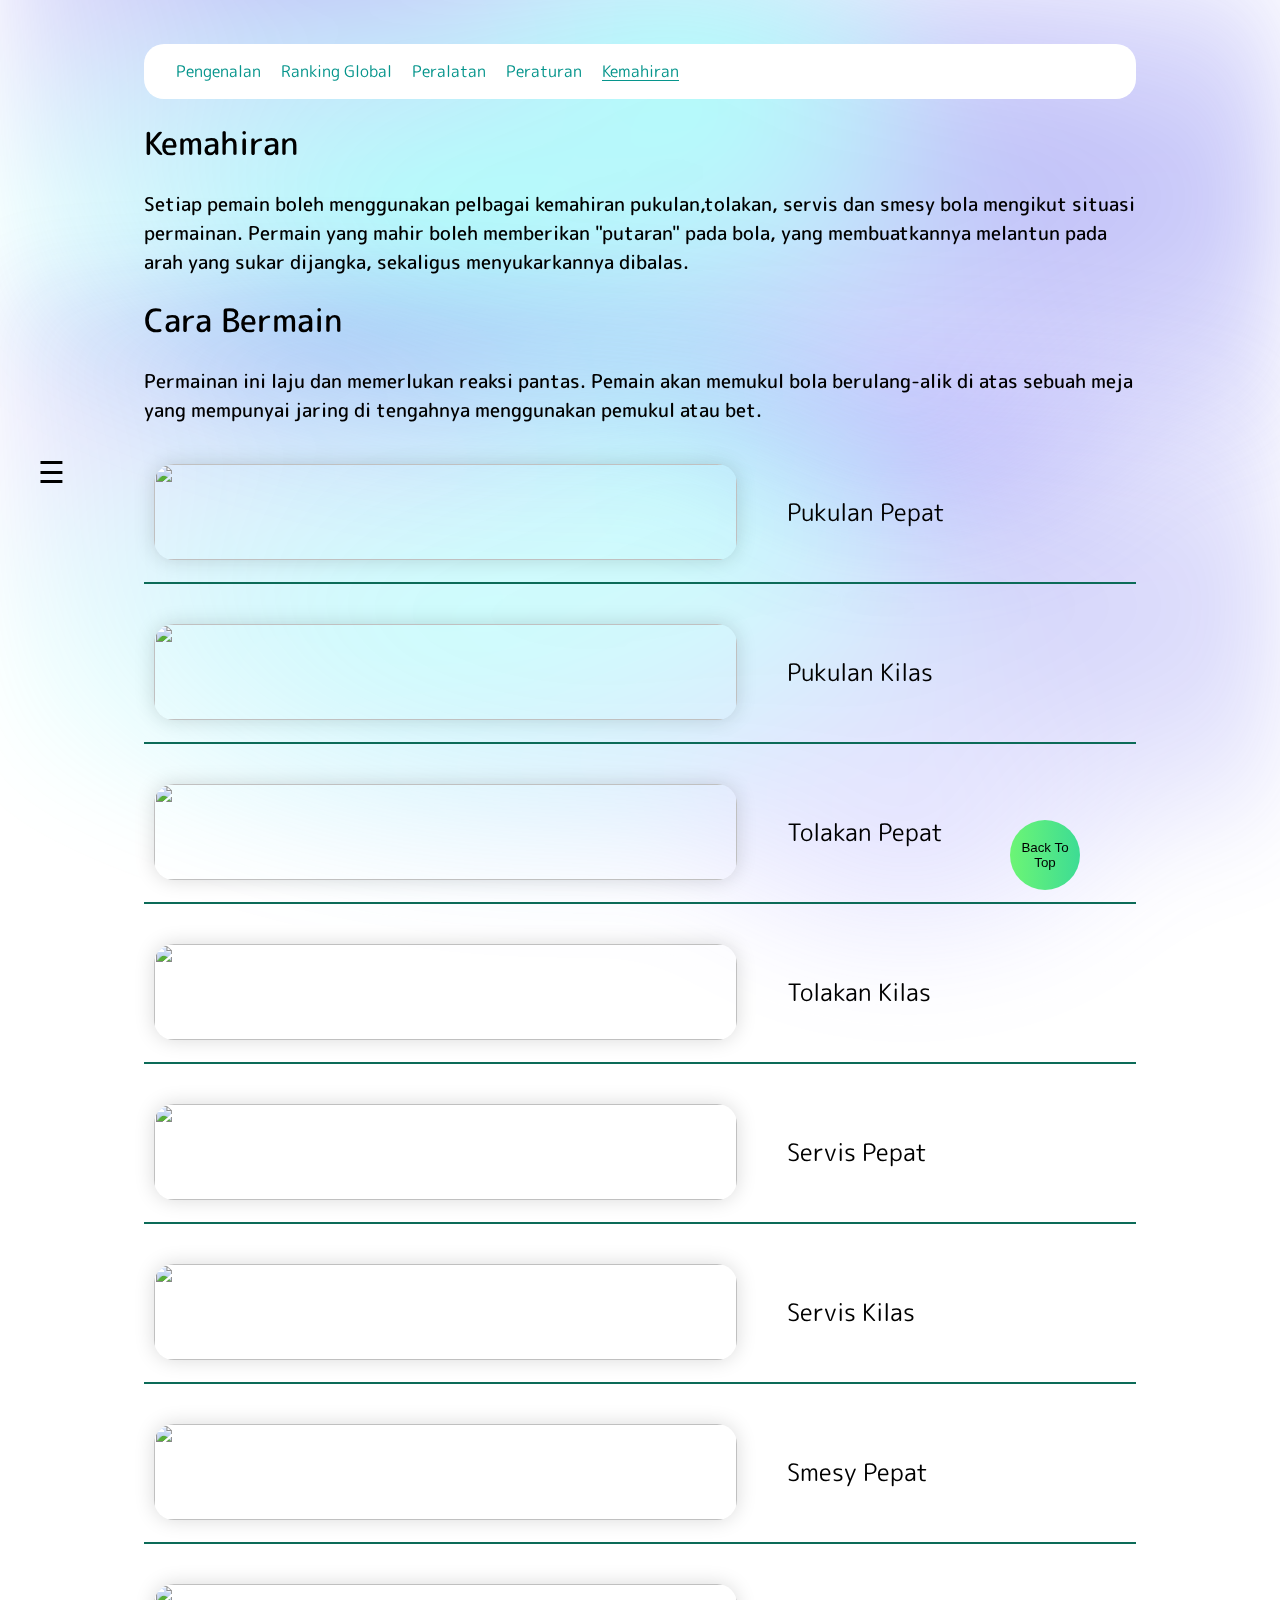
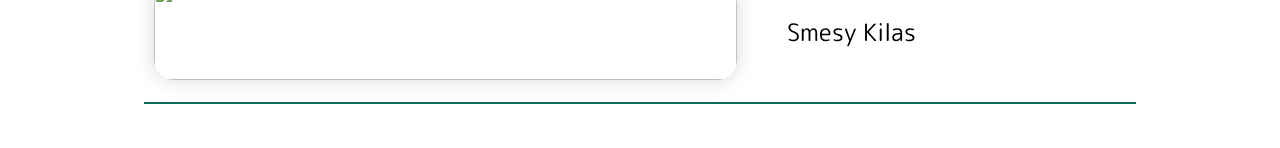
==== kemahiran.html @ 92896e38 "updated!" ====
<html lang="en" class="theme-compiled">

<head>
    <meta charset="UTF-8" />
    <meta http-equiv="X-UA-Compatible" content="IE=edge" />
    <meta name="viewport" content="width=device-width, initial-scale=1.0" />
    <title>Kemahiran - Ping Pong - Satu daripada 24 sukan yang dipertandingkan</title>
    <style>
        @import url("https://fonts.googleapis.com/css2?family=M+PLUS+Rounded+1c:wght@300;400;500;700&display=swap");

        html {
            font-family: "M PLUS Rounded 1c";
        }
    </style>
    <link rel="stylesheet" href="/assets/css/style.css" />
    <script>
        function openNav() {
            document.getElementById("myNav").style.width = "100%";
        }

        function closeNav() {
            document.getElementById("myNav").style.width = "0%";
        }
    </script>

<body>
    <div id="myNav" class="overlay">
        <a href="javascript:void(0)" class="closebtn" onclick="closeNav()">&times;</a>
        <div class="overlay-content">
            <a href="#pengenalan">Pengenalan</a>
            <a href="#kedudukan">Ranking Global </a>
            <a href="peralatan.html">Peralatan</a>
            <a href="/peraturan.html">Peraturan</a>
            <a href="/kemahiran.html">Kemahiran</a>
        </div>
    </div>

    <div id="main">
        <nav>
            <a href="/index.html#pengenalan">Pengenalan</a>
            <a href="/index.html#kedudukan">Ranking Global </a>
            <a href="/peralatan.html">Peralatan</a>
            <a href="/peraturan.html">Peraturan</a>
            <a href="#" style="text-decoration: underline;">Kemahiran</a>
        </nav>
        <span
            style="font-size:30px;cursor:pointer;position:fixed;top: 50%;left: 4%;transition: margin-left .5s; bottom: 50%; transform: translate(-50%, -50%); display: block;"
            id="open" onclick="openNav()">&#9776;</span>
        <span
            style="font-size:30px;cursor:pointer;position:fixed;top: 50%;left: 4%;transition: margin-left .5s; bottom: 50%; transform: translate(-50%, -50%); display: none;font-size: 36px;"></span>
        <a href="#"><button class="top">Back To Top</button></a>
        <h1>Kemahiran</h1>
        <p>Setiap pemain boleh menggunakan pelbagai kemahiran pukulan,tolakan, servis dan smesy bola mengikut situasi
            permainan.
            Permain yang mahir boleh memberikan "putaran" pada bola, yang membuatkannya melantun pada arah yang sukar
            dijangka,
            sekaligus menyukarkannya dibalas.</p>
        <h1>Cara Bermain</h1>
        <p>Permainan ini laju dan memerlukan reaksi pantas. Pemain akan memukul bola berulang-alik di atas sebuah meja
            yang
            mempunyai jaring di tengahnya menggunakan pemukul atau bet.</p>
        <div class="grid-container">
            <img src="assets/images/Picture3.png" class="below-heading">
            <div>Pukulan Pepat</div>
        </div>
        <div class="grid-container">
            <img src="assets/images/Picture5.png" class="below-heading">
            <div>Pukulan Kilas</div>
        </div>
        <div class="grid-container">
            <img src="assets/images/Picture6.png" class="below-heading">
            <div>Tolakan Pepat</div>
        </div>
        <div class="grid-container">
            <img src="assets/images/Picture7.png" class="below-heading">
            <div>Tolakan Kilas</div>
        </div>
        <div class="grid-container">
            <img src="assets/images/Picture8.png" class="below-heading">
            <div>Servis Pepat</div>
        </div>
        <div class="grid-container">
            <img src="assets/images/Picture9.png" class="below-heading">
            <div>Servis Kilas</div>
        </div>
        <div class="grid-container">
            <img src="assets/images/Picture10.png" class="below-heading">
            <div>Smesy Pepat</div>
        </div>
        <div class="grid-container">
            <img src="assets/images/Picture11.png" class="below-heading">
            <div>Smesy Kilas</div>
        </div>
    </div>
    <div class="background background-1"></div>
    <div class="background-2 background-3"></div>
</body>

</html>
---- assets/css/style.css ----
* {
  border: 0;
  scroll-behavior: smooth;
}
body {
  max-width: 80%;
  -webkit-font-smoothing: antialiased;
  padding: 20 0 20 0;
  margin-left: auto;
  margin-right: auto;
  background-size: auto;
}
.background {
  left: 50%;
  transform: translateX(-50%);
  background: radial-gradient(
      at 71% 77%,
      var(--color-gradient-1) 0,
      transparent 21%
    ),
    radial-gradient(at 36% 47%, var(--color-gradient-3) 0, transparent 50%),
    radial-gradient(at 54% 29%, var(--color-gradient-3) 0, transparent 28%),
    radial-gradient(at 45% 51%, var(--color-gradient-1) 0, transparent 53%),
    radial-gradient(at 73% 44%, var(--color-gradient-2) 0, transparent 54%),
    radial-gradient(at 24% 7%, var(--color-gradient-2) 0, transparent 40%),
    radial-gradient(at 76% 46%, var(--color-gradient-1) 0, transparent 50%);
  max-height: 800px;
  height: 80vh;
  max-width: 1400px;
  width: 70vw;
  width: 100%;
  filter: blur(44px);
  z-index: -1;
}
.background-1 {
  position: fixed;
  opacity: 0.3;
  top: -8rem;
}
.background-3 {
  left: 50%;
  transform: translateX(-50%);
  background: radial-gradient(
      at 71% 77%,
      var(--color-gradient-1) 0,
      transparent 21%
    ),
    radial-gradient(at 36% 47%, var(--color-gradient-3) 0, transparent 50%),
    radial-gradient(at 54% 29%, var(--color-gradient-3) 0, transparent 28%),
    radial-gradient(at 45% 51%, var(--color-gradient-1) 0, transparent 53%),
    radial-gradient(at 73% 44%, var(--color-gradient-2) 0, transparent 54%),
    radial-gradient(at 24% 7%, var(--color-gradient-2) 0, transparent 40%),
    radial-gradient(at 76% 46%, var(--color-gradient-1) 0, transparent 50%);
  max-height: 800px;
  height: 80vh;
  max-width: 1400px;
  width: 70vw;
  width: 100%;
  filter: blur(44px);
  z-index: -1;
}

.background-2 {
  position: absolute;
  opacity: 0.2;
  bottom: -100px;
}
.theme-compiled {
  --color-primary: #7d7aff;
  --color-gradient-1: #7d7aff;
  --color-gradient-2: #2121e2;
  --color-gradient-3: #00fff0;
  --color-gradient-4: #8785ff;
}
.below-heading {
  border-radius: 20px;
  width: 100%;
  height: auto;
  margin-top: 10px;
  box-shadow: 0 0 20px rgba(0, 0, 0, 0.15);
  position: relative;
	margin-left: auto;
  margin-right: auto;

}
h1 {
  font-weight: 500;
}
.ranking {
  border-collapse: collapse;
  margin: 25px 0;
  min-width: 600px;
  border-radius: 5px 5px 0 0;
  overflow: hidden;
  box-shadow: 0 0 20px rgba(0, 0, 0, 0.15);
  background-color: white;
}

.ranking thead tr {
  background-color: #009879;
  color: #ffffff;
  text-align: left;
  font-weight: bold;
}

.ranking th,
.ranking td {
  padding: 12px 15px;
}

.ranking tbody tr {
  border-bottom: 1px solid #dddddd;
  text-align: left;
}

.ranking tbody tr:nth-of-type(even) {
  background-color: #f3f3f3;
}

.ranking tbody tr:last-of-type {
  border-bottom: 2px solid #009879;
}

.ranking tbody tr.active-row {
  font-weight: bold;
  color: #009879;
}
nav {
display: flex;
flex-direction: column;
  padding-top: 1rem;
  padding-bottom: 3rem;
  width: full;
  background-color: white;
  border-radius: 20px;
  padding-left: 1rem;
  padding-right: 2rem;
}
nav > a {
  text-decoration: underline #ffffff00;
  text-underline-offset: 3px;
  color: #06958c;
  font-size: 16px;
  animation-duration: 450ms;
  margin-left: 1rem; 
  transition: text-decoration .2s;
  margin-top: 2rem;
  line-height: 0px;
}
nav > a:hover {
    text-decoration: underline #09947885;
    text-underline-offset: 3px;
}
#pengenalan, #kedudukan, #peralatan {
  scroll-margin: 20px;
}
.top {
  height: 70px;
  width: 70px;
  border-radius: 100%;
  position: fixed;
  bottom: 10px;
  right: 200px;
  cursor: pointer;
  z-index: 9!important;
  background-image: linear-gradient(90deg,#6cf575,#3ddc94);
}/*
.sidenav {
  height: 100%;
  width: 0;
  position: fixed;
  z-index: 11;
  top: 0;
  left: 0;
  background-image: linear-gradient(90deg, #ffafbd, #ffc3a0);
  overflow-x: hidden;
  transition: 0.5s;
  padding-top: 60px;
}

.sidenav a {
  padding: 8px 8px 8px 32px;
  text-decoration: none;
  font-size: 25px;
  color: #818181;
  display: block;
  transition: 0.3s;
}

.sidenav a:hover {
  color: #f1f1f1;
}

.sidenav .closebtn {
  position: absolute;
  top: 0;
  right: 25px;
  font-size: 36px;
  margin-left: 50px;
}*/
    .overlay {
      height: 100%;
      width: 0;
      position: fixed;
      z-index: 11;
      top: 0;
      left: 0;
  background-image: linear-gradient(120deg, rgb(98, 125, 152, 0.9), rgb(51, 78, 104, 0.9));
      overflow-x: hidden;
      transition: 0.5s;
    }
  
    .overlay-content {
      position: relative;
      top: 25%;
      width: 100%;
      text-align: center;
      margin-top: 30px;
    }
  
    .overlay a {
      padding: 8px;
      text-decoration: none;
      font-size: 36px;
      color: #9FB3C8;
      display: block;
      transition: 0.3s;
    }
  
    .overlay a:hover,
    .overlay a:focus {
      color: #f1f1f1;
    }
  
    .overlay .closebtn {
      position: absolute;
      top: 20px;
      right: 45px;
      font-size: 60px;
    }
  
    @media screen and (max-height: 450px) {
      .overlay a {
        font-size: 20px
      }
  
      .overlay .closebtn {
        font-size: 40px;
        top: 15px;
        right: 35px;
      }
    }
#main {
  transition: margin-left .5s;
  padding: 16px;
}

@media screen and (max-height: 450px) {
  .sidenav {padding-top: 15px;}
  .sidenav a {font-size: 18px;}
}
.grid-container {
    margin-top: 20px;
    border-bottom: 3px;
    position: relative
}
.grid-container > div {
    border-bottom: 2px solid #0C6B58;
    padding-bottom: 20px;
    margin-top: 40px;
    font-size: x-large;
  }
p {
  font-size: larger;
  font-weight: 500;
}
.link {
  padding: 50px;
  transition: transform .2s; /* Animation */
  width: 200px;
  height: 200px;
  margin: 0 auto;
}
.link:hover {
  -ms-transform: scale(1.5); /* IE 9 */
  -webkit-transform: scale(1.5); /* Safari 3-8 */
  transform: scale(1.5); 
}

table {
  overflow: scroll;
}
@media screen and (min-width: 768px) {
    .grid-container {
      display: grid;
      column-gap: 50px;
      grid-template-columns: 60% 40%;
      padding: 10px;
      border-bottom: 2px solid #0C6B58;
      padding-bottom: 2rem;
    }
    .grid-container > div {
      border-bottom: 0;
    }
    nav {
  padding-top: 1rem;
  padding-bottom: 1rem;
  width: full;
  background-color: white;
  border-radius: 20px;
  padding-left: 1rem;
  padding-right: 2rem;
  display: block;
    }
    .overflow > a {
       color: white;
    }
}
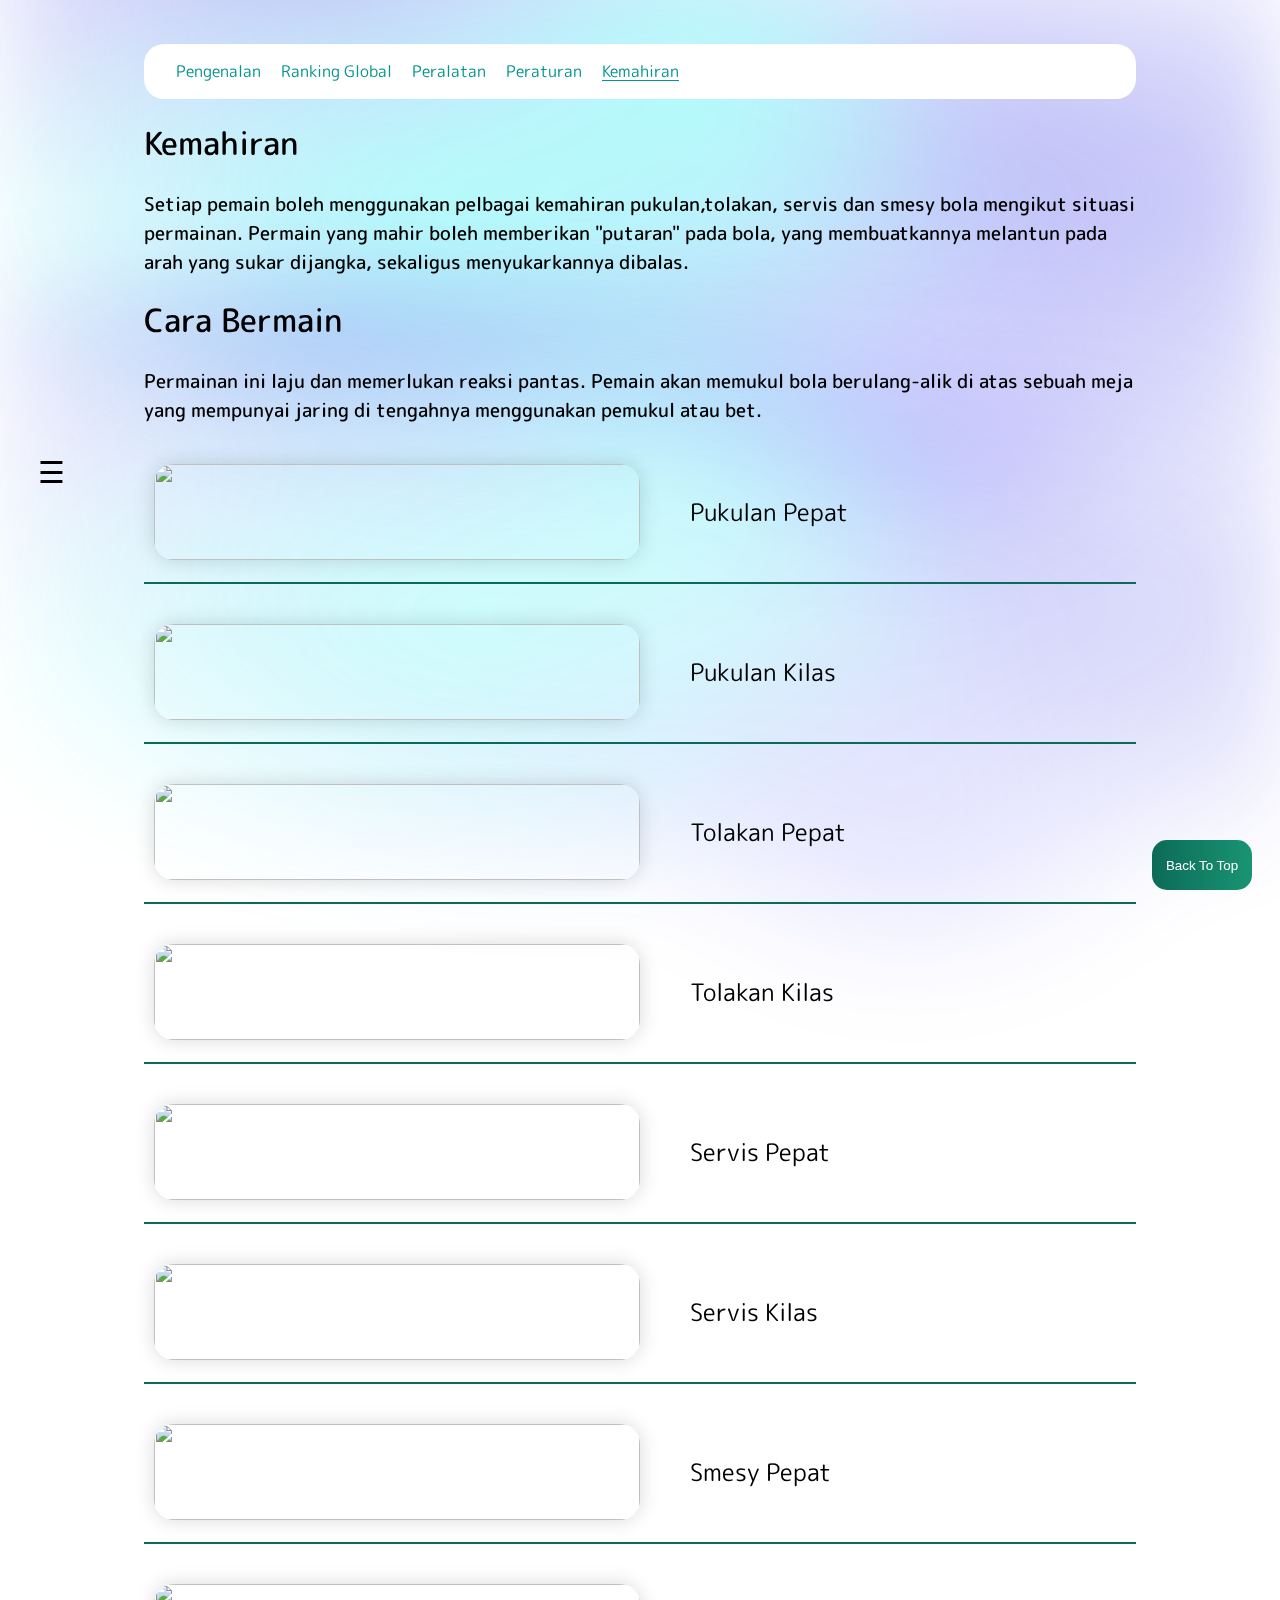
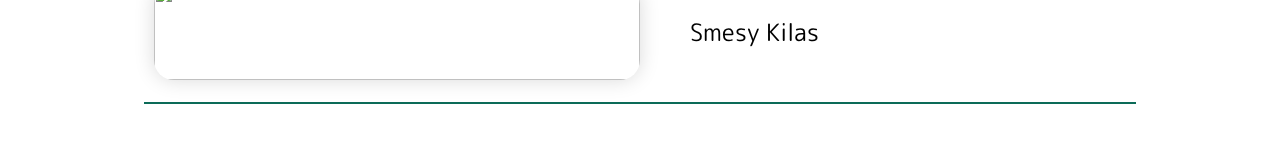
==== commit a06d679c: "hi" ====
--- a/kemahiran.html
+++ b/kemahiran.html
@@ -27,11 +27,11 @@
     <div id="myNav" class="overlay">
         <a href="javascript:void(0)" class="closebtn" onclick="closeNav()">&times;</a>
         <div class="overlay-content">
-            <a href="#pengenalan">Pengenalan</a>
-            <a href="#kedudukan">Ranking Global </a>
-            <a href="peralatan.html">Peralatan</a>
-            <a href="/peraturan.html">Peraturan</a>
-            <a href="/kemahiran.html">Kemahiran</a>
+            <a href="/index.html#pengenalan" onclick="closeNav()">Pengenalan</a>
+            <a href="/index.html#kedudukan" onclick="closeNav()">Ranking Global </a>
+            <a href="peralatan.html" onclick="closeNav()">Peralatan</a>
+            <a href="/peraturan.html" onclick="closeNav()">Peraturan</a>
+            <a href="/#" onclick="closeNav()" style="color:#D9E2EC">Kemahiran</a>
         </div>
     </div>
 
--- a/assets/css/style.css
+++ b/assets/css/style.css
@@ -155,15 +155,16 @@
   scroll-margin: 20px;
 }
 .top {
-  height: 70px;
-  width: 70px;
-  border-radius: 100%;
+  height: 50px;
+  width: 100px;
+  border-radius: 15px;
   position: fixed;
   bottom: 10px;
-  right: 200px;
+  left: 90%;
   cursor: pointer;
   z-index: 9!important;
-  background-image: linear-gradient(90deg,#6cf575,#3ddc94);
+  background-image: linear-gradient(90deg,#0C6B58, #199473);
+  color: white;
 }/*
 .sidenav {
   height: 100%;
@@ -294,7 +295,7 @@
     .grid-container {
       display: grid;
       column-gap: 50px;
-      grid-template-columns: 60% 40%;
+      grid-template-columns: 50% 50%;
       padding: 10px;
       border-bottom: 2px solid #0C6B58;
       padding-bottom: 2rem;
@@ -315,4 +316,7 @@
     .overflow > a {
        color: white;
     }
+    #peralatan-meja {
+      margin-top: 150px;
+    }
 }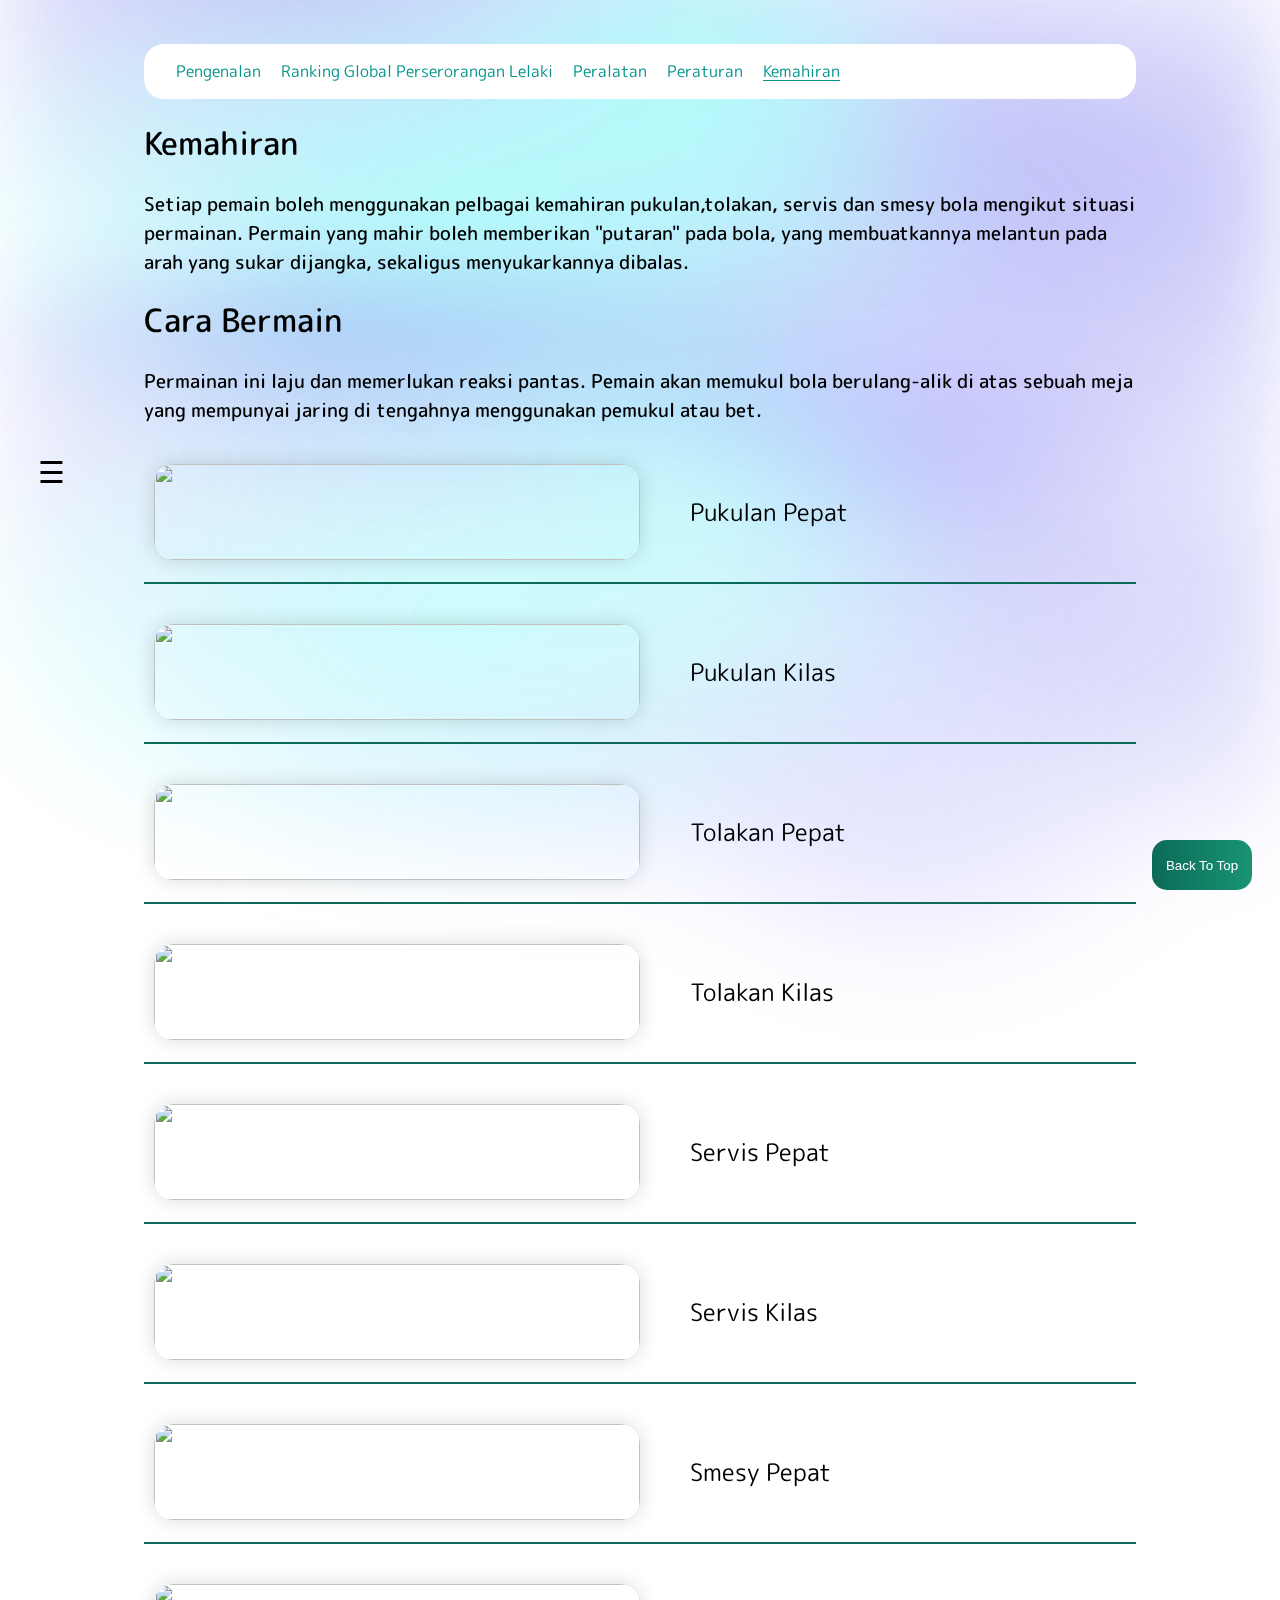
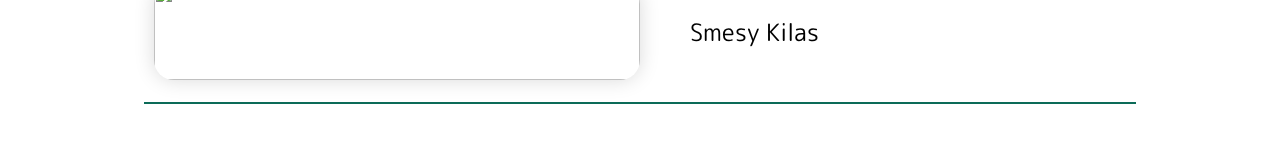
==== commit 685825ea: "updates" ====
--- a/kemahiran.html
+++ b/kemahiran.html
@@ -28,7 +28,7 @@
         <a href="javascript:void(0)" class="closebtn" onclick="closeNav()">&times;</a>
         <div class="overlay-content">
             <a href="/index.html#pengenalan" onclick="closeNav()">Pengenalan</a>
-            <a href="/index.html#kedudukan" onclick="closeNav()">Ranking Global </a>
+            <a href="/index.html#kedudukan" onclick="closeNav()">Ranking Global Perserorangan Lelaki</a>
             <a href="peralatan.html" onclick="closeNav()">Peralatan</a>
             <a href="/peraturan.html" onclick="closeNav()">Peraturan</a>
             <a href="/#" onclick="closeNav()" style="color:#D9E2EC">Kemahiran</a>
@@ -38,7 +38,7 @@
     <div id="main">
         <nav>
             <a href="/index.html#pengenalan">Pengenalan</a>
-            <a href="/index.html#kedudukan">Ranking Global </a>
+            <a href="/index.html#kedudukan">Ranking Global Perserorangan Lelaki</a>
             <a href="/peralatan.html">Peralatan</a>
             <a href="/peraturan.html">Peraturan</a>
             <a href="#" style="text-decoration: underline;">Kemahiran</a>
--- a/assets/css/style.css
+++ b/assets/css/style.css
@@ -319,4 +319,58 @@
     #peralatan-meja {
       margin-top: 150px;
     }
+}
+.rankings {
+  border-collapse: collapse;
+  margin: 25px 0;
+  min-width: 600px;
+  border-radius: 5px 5px 0 0;
+  overflow: hidden;
+  box-shadow: 0 0 20px rgba(0, 0, 0, 0.15);
+  background-color: white;
+}
+
+.rankings thead tr {
+  background-color: #724BB7;
+  color: #ffffff;
+  text-align: left;
+  font-weight: bold;
+}
+
+.rankings th,
+.rankings td {
+  padding: 12px 15px;
+}
+
+.rankings tbody tr {
+  border-bottom: 1px solid #dddddd;
+  text-align: left;
+}
+
+.rankings tbody tr:nth-of-type(even) {
+  background-color: #f3f3f3;
+}
+
+.rankings tbody tr:last-of-type {
+  border-bottom: 2px solid #724BB7;
+}
+
+.rankings tbody tr.active-row {
+  font-weight: bold;
+  color: #724BB7;
+}
+.imgHover {
+  position:absolute;
+  display: none;
+  transition: display .5s;
+  z-index: 1;
+}
+td {
+  position: relative;
+}
+td:hover .imgHover {
+  display: block;
+}
+td:focus .imgHover{
+  display: block;
 }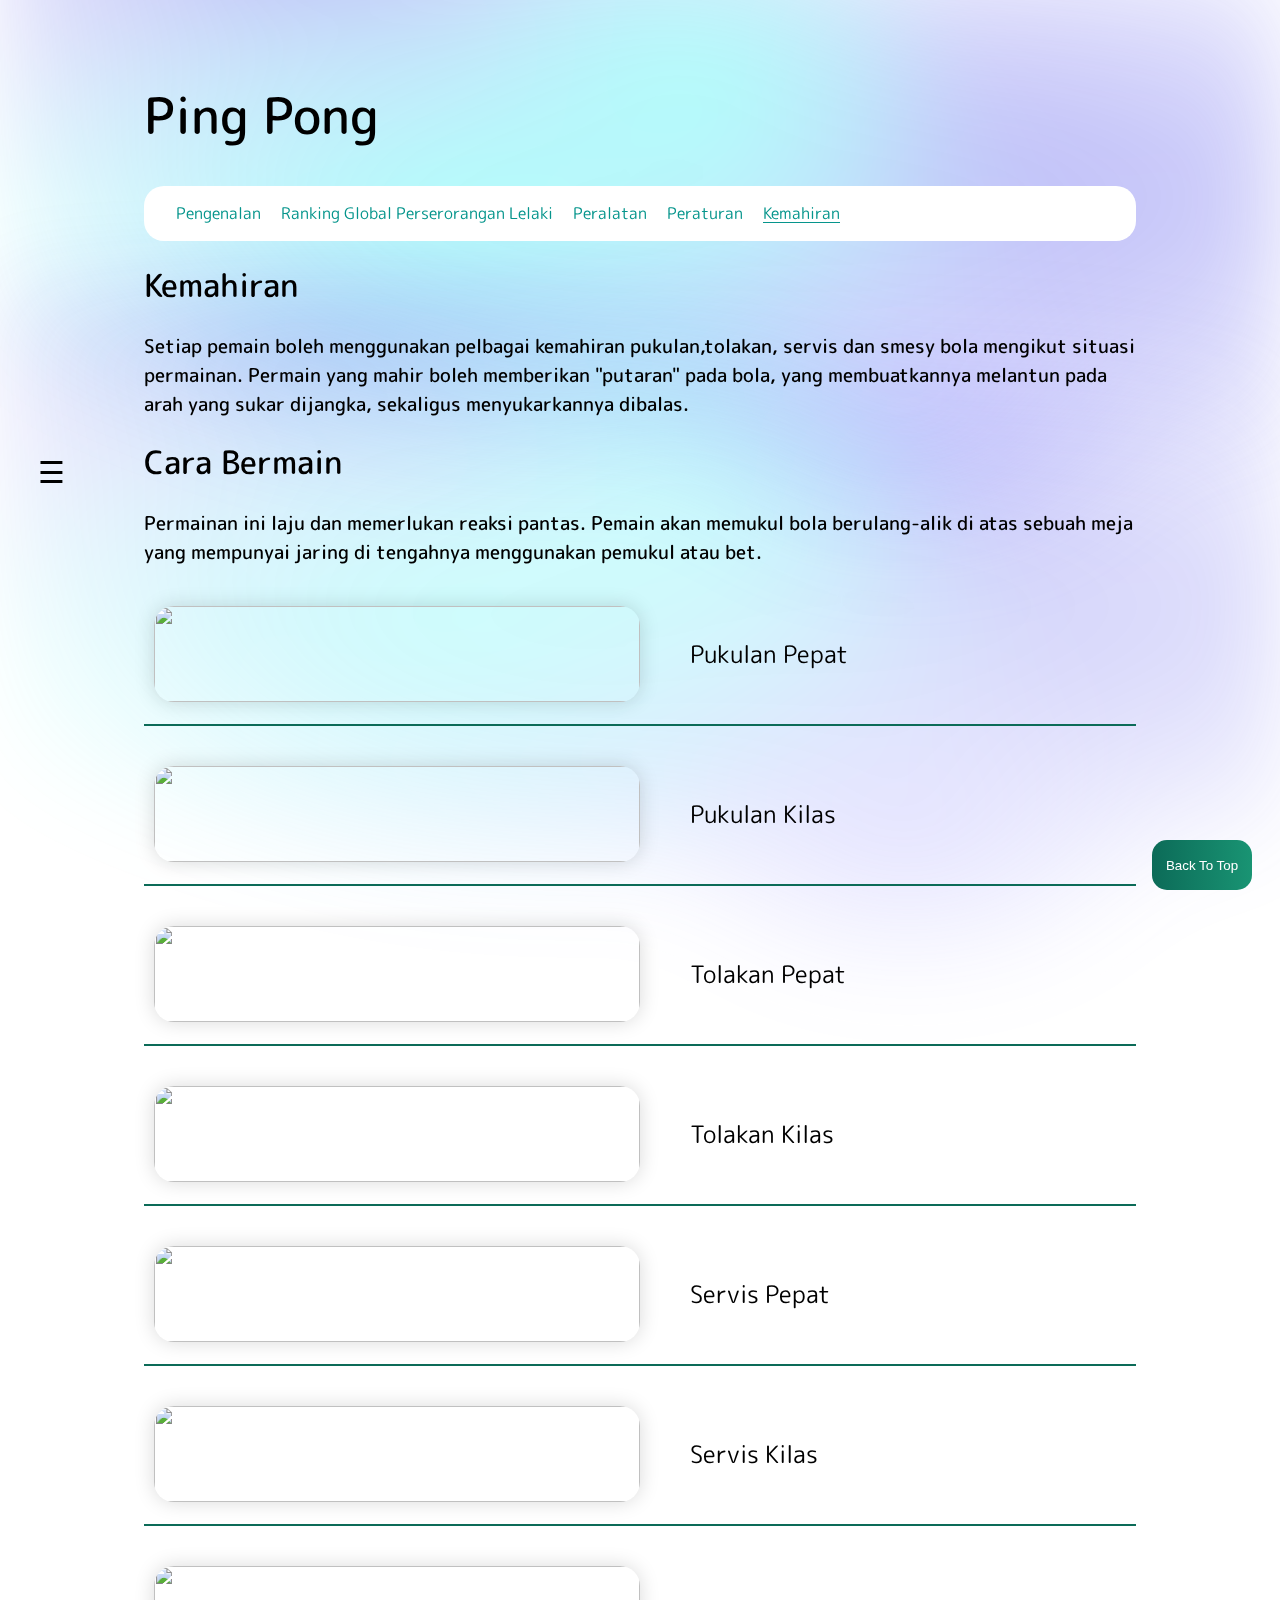
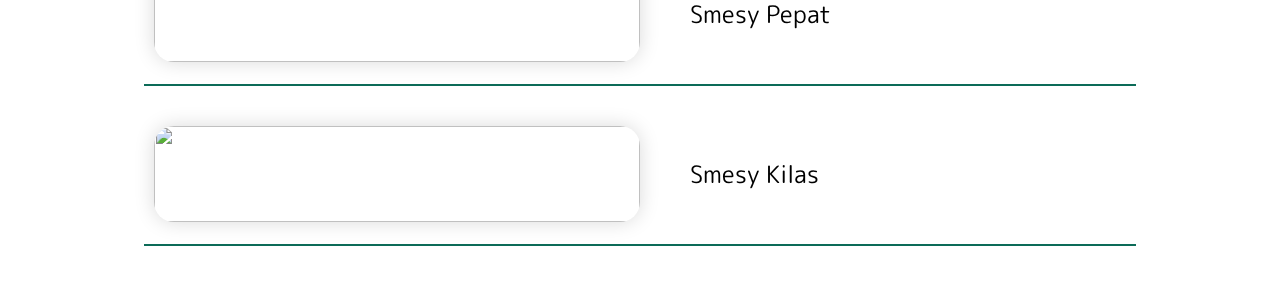
==== commit ea8ddb46: "last update" ====
--- a/kemahiran.html
+++ b/kemahiran.html
@@ -36,6 +36,7 @@
     </div>
 
     <div id="main">
+        <h1 style="font-size: 50px">Ping Pong</h1>
         <nav>
             <a href="/index.html#pengenalan">Pengenalan</a>
             <a href="/index.html#kedudukan">Ranking Global Perserorangan Lelaki</a>
--- a/assets/css/style.css
+++ b/assets/css/style.css
@@ -93,7 +93,6 @@
   border-radius: 5px 5px 0 0;
   overflow: hidden;
   box-shadow: 0 0 20px rgba(0, 0, 0, 0.15);
-  background-color: white;
 }
 
 .ranking thead tr {
@@ -327,7 +326,6 @@
   border-radius: 5px 5px 0 0;
   overflow: hidden;
   box-shadow: 0 0 20px rgba(0, 0, 0, 0.15);
-  background-color: white;
 }
 
 .rankings thead tr {
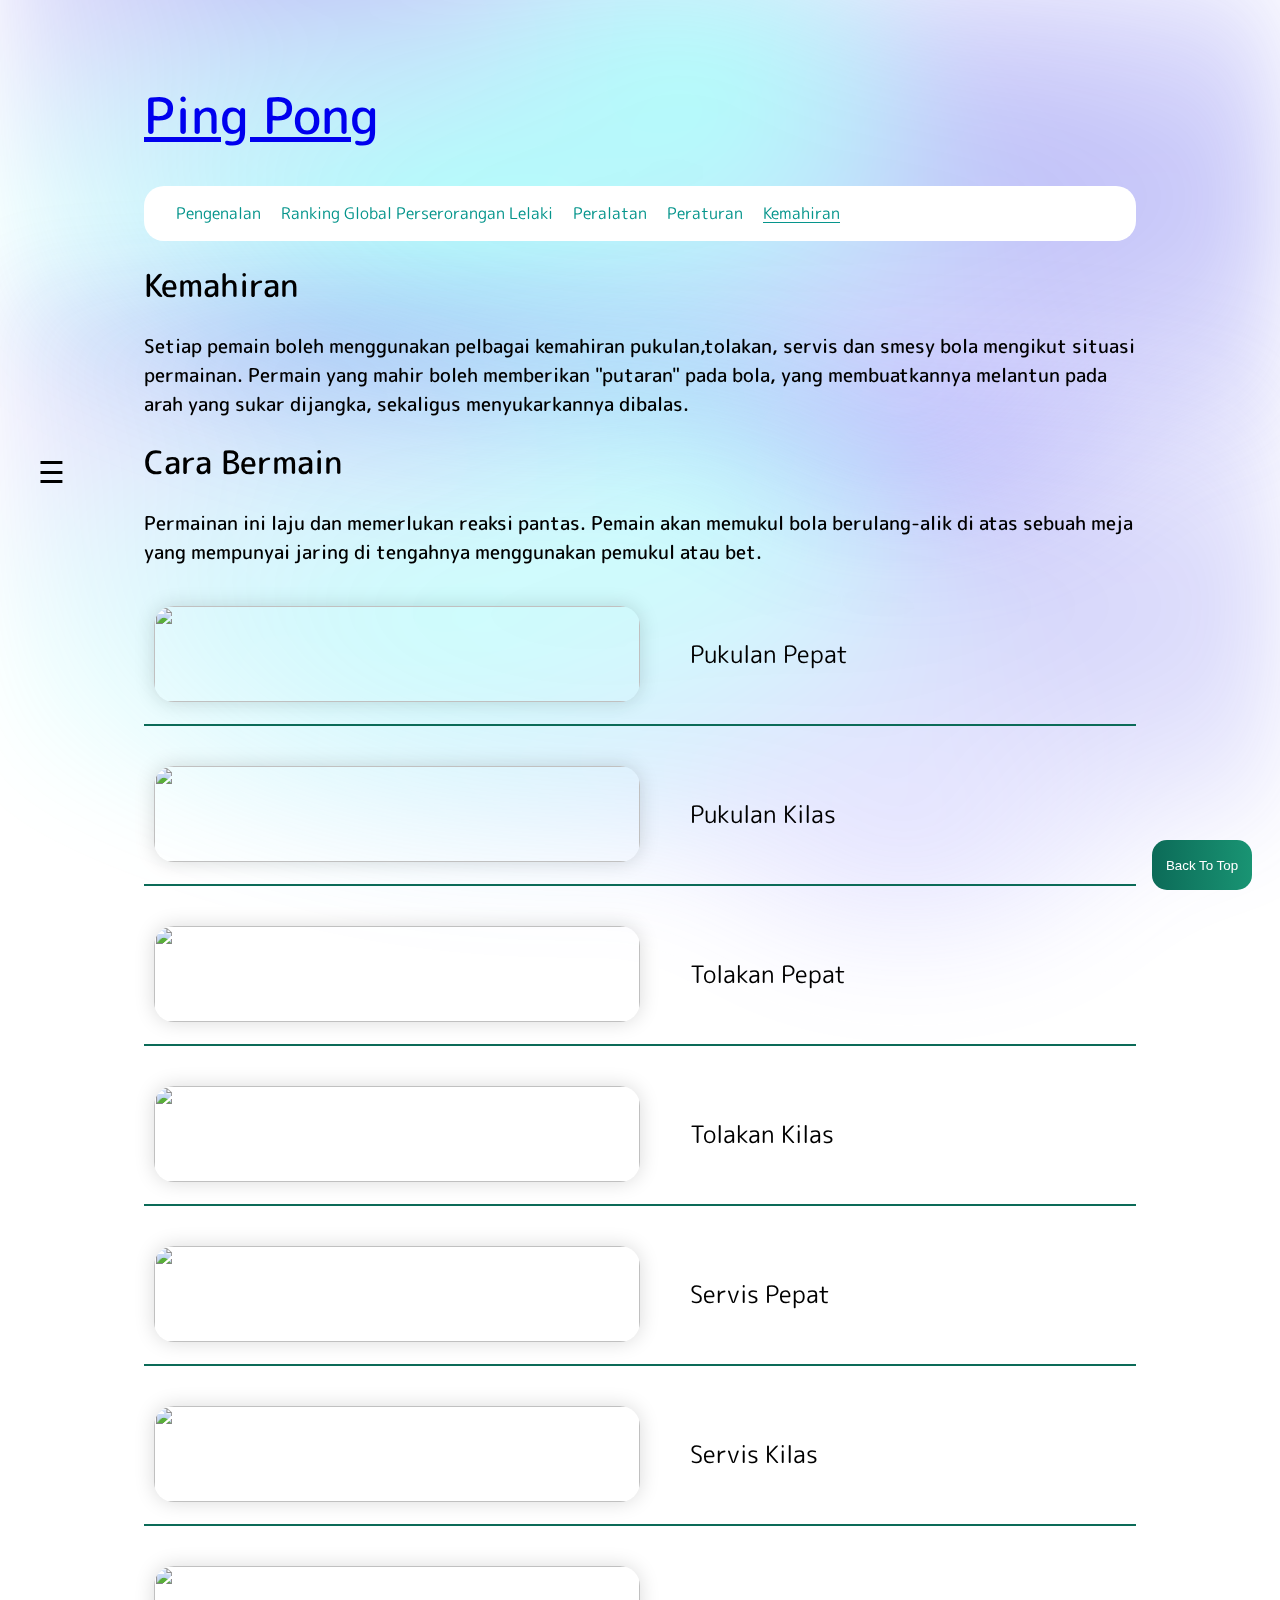
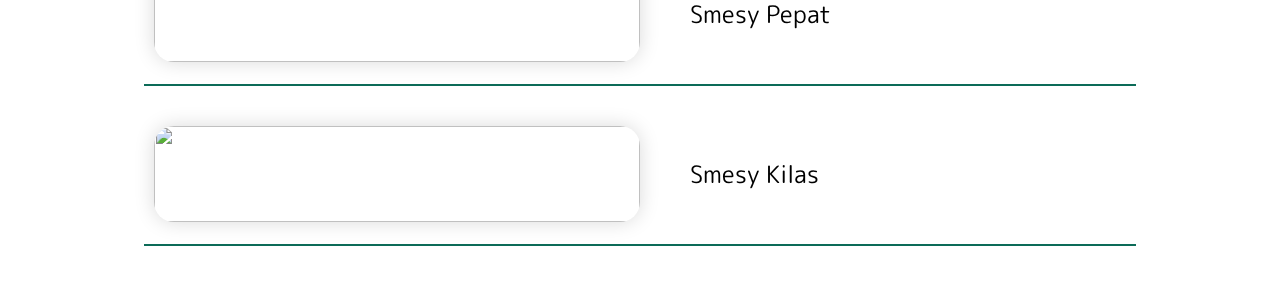
==== commit 41eca9cd: "final update 2" ====
--- a/kemahiran.html
+++ b/kemahiran.html
@@ -36,7 +36,9 @@
     </div>
 
     <div id="main">
-        <h1 style="font-size: 50px">Ping Pong</h1>
+        <a href="index.html" class="head">
+            <h1 style="font-size: 50px">Ping Pong</h1>
+        </a>
         <nav>
             <a href="/index.html#pengenalan">Pengenalan</a>
             <a href="/index.html#kedudukan">Ranking Global Perserorangan Lelaki</a>
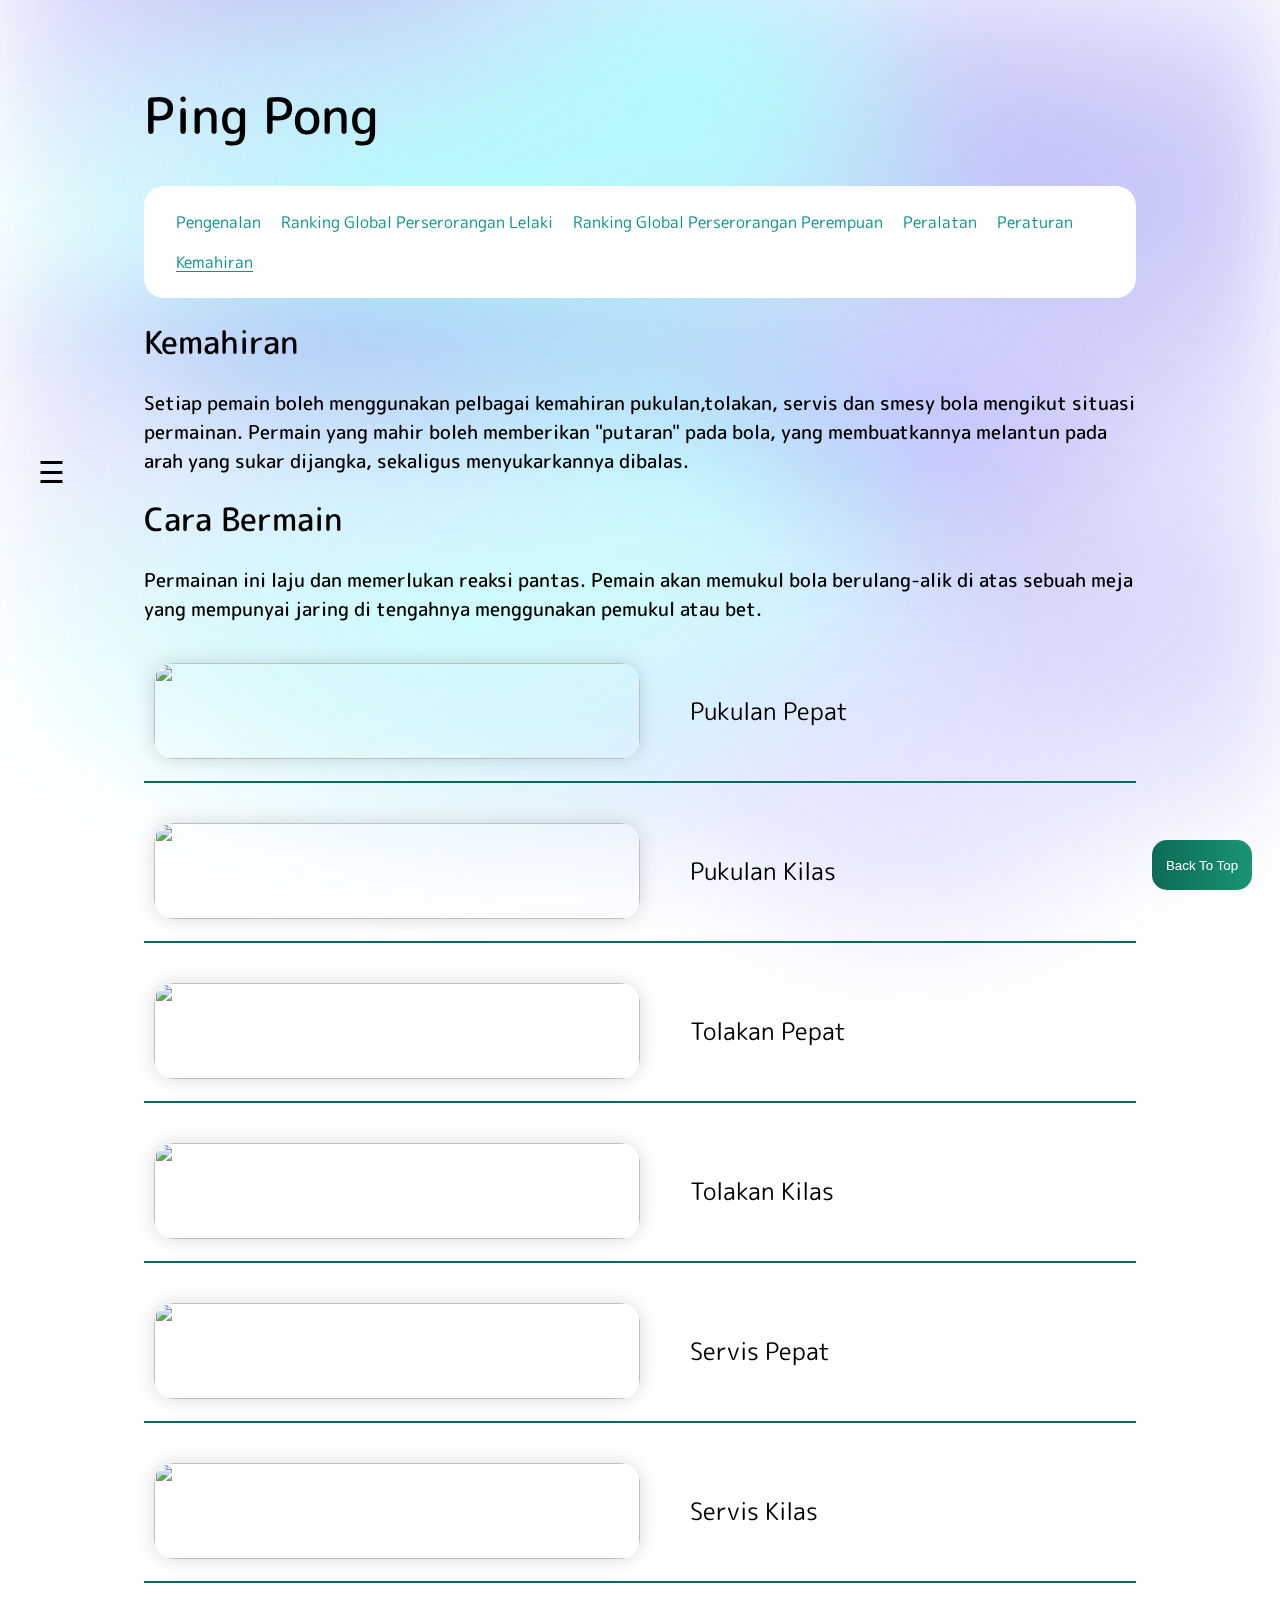
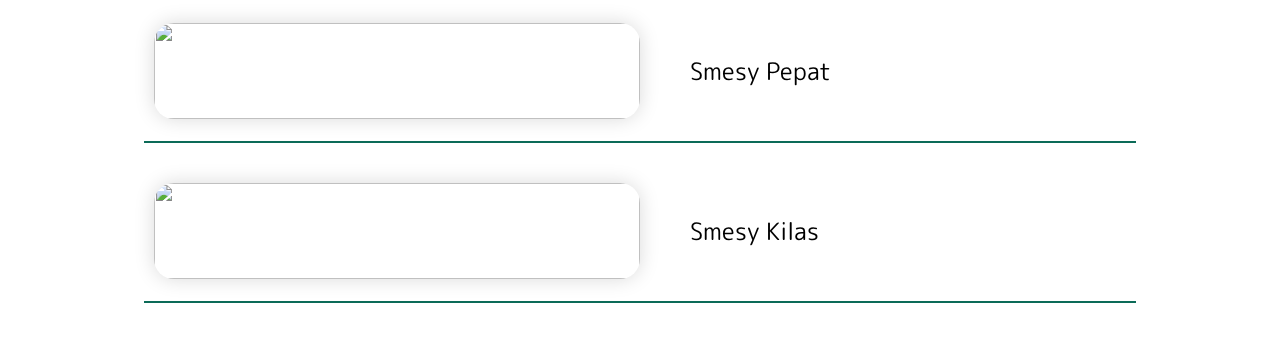
==== commit 4c48ec40: "final changes 2" ====
--- a/kemahiran.html
+++ b/kemahiran.html
@@ -29,6 +29,7 @@
         <div class="overlay-content">
             <a href="/index.html#pengenalan" onclick="closeNav()">Pengenalan</a>
             <a href="/index.html#kedudukan" onclick="closeNav()">Ranking Global Perserorangan Lelaki</a>
+            <a href="/index.html#kedudukans">Ranking Global Perserorangan Perempuan</a>
             <a href="peralatan.html" onclick="closeNav()">Peralatan</a>
             <a href="/peraturan.html" onclick="closeNav()">Peraturan</a>
             <a href="/#" onclick="closeNav()" style="color:#D9E2EC">Kemahiran</a>
@@ -42,6 +43,7 @@
         <nav>
             <a href="/index.html#pengenalan">Pengenalan</a>
             <a href="/index.html#kedudukan">Ranking Global Perserorangan Lelaki</a>
+            <a href="/index.html#kedudukans">Ranking Global Perserorangan Perempuan</a>
             <a href="/peralatan.html">Peralatan</a>
             <a href="/peraturan.html">Peraturan</a>
             <a href="#" style="text-decoration: underline;">Kemahiran</a>
--- a/assets/css/style.css
+++ b/assets/css/style.css
@@ -144,7 +144,7 @@
   margin-left: 1rem; 
   transition: text-decoration .2s;
   margin-top: 2rem;
-  line-height: 0px;
+  line-height: 40px;
 }
 nav > a:hover {
     text-decoration: underline #09947885;
@@ -311,6 +311,8 @@
   padding-left: 1rem;
   padding-right: 2rem;
   display: block;
+  line-height: 20px;
+  margin-top: 20px;
     }
     .overflow > a {
        color: white;
@@ -371,4 +373,11 @@
 }
 td:focus .imgHover{
   display: block;
+}
+.head {
+  text-decoration: none;
+  color: black;
+}
+.head:hover {
+  text-decoration: underline;
 }